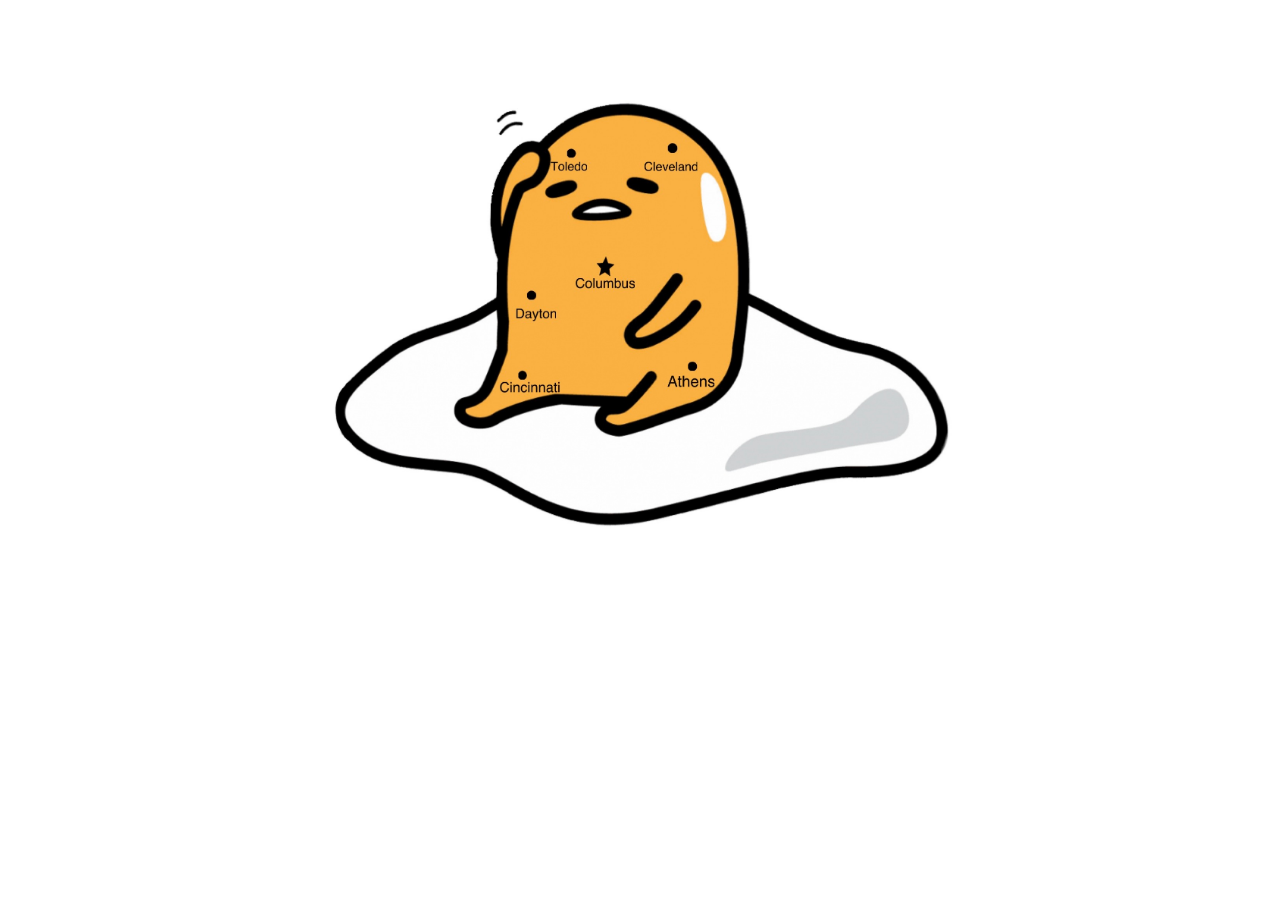
==== index.html @ 2021e165 "initial html and css of gudetama map" ====
<!DOCTYPE html>
<html lang="en" dir="ltr">
  <head>
    <meta charset="utf-8">
    <meta name="viewport" content="width=device-width">
    <meta name="description" content="gudetama web design project">
    <meta name="keywords" content="gudetama, web design, project">
    <meta name="author" content="amy, jacob, emily">
    <title>Gudetama Travels</title>
    <link rel="stylesheet" href="./css/style.css">
  </head>
  <body>
    <center><img src="images\IMG_0169.JPG" alt="gudetama"></center>
  </body>
---- css/style.css ----
body {
  background-color: white;
}

img{
  width: 50%;
}
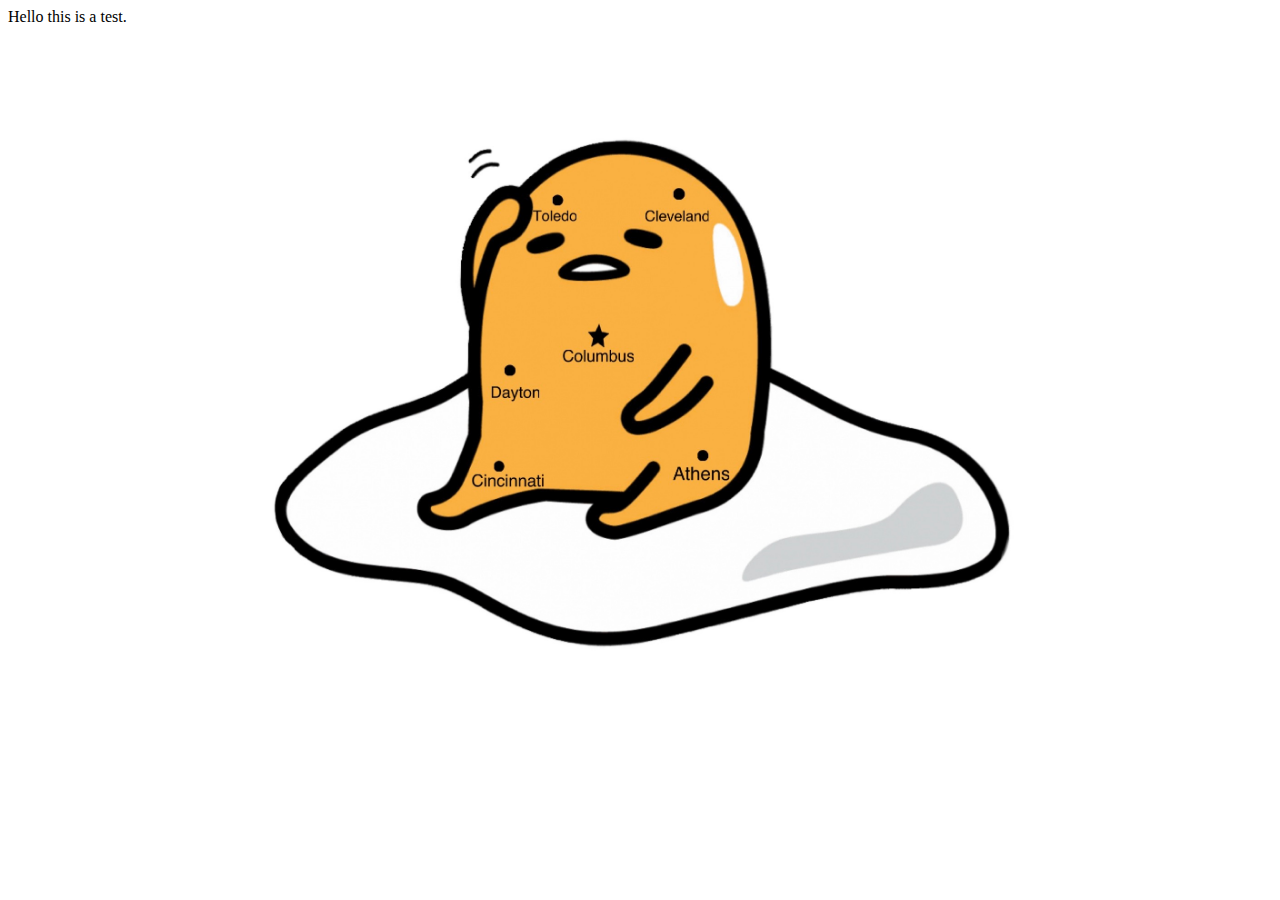
==== commit d3362078: "I like food" ====
--- a/index.html
+++ b/index.html
@@ -10,5 +10,6 @@
     <link rel="stylesheet" href="./css/style.css">
   </head>
   <body>
+      Hello this is a test.
     <center><img src="images\IMG_0169.JPG" alt="gudetama"></center>
   </body>
--- a/css/style.css
+++ b/css/style.css
@@ -3,5 +3,5 @@
 }
 
 img{
-  width: 50%;
+  width: 60%;
 }
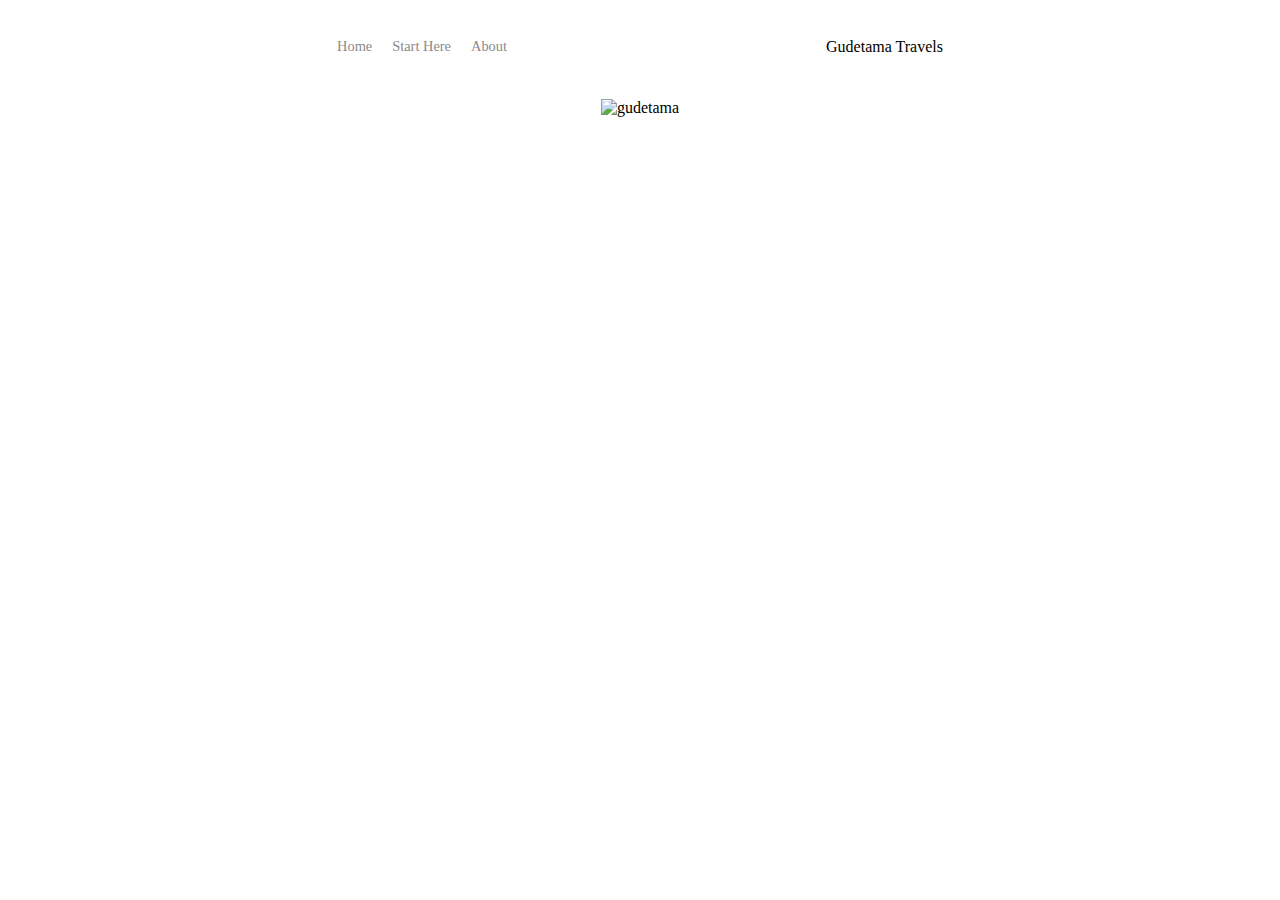
==== commit 0423c93a: "CSS sheet, about and start here page, updated index.html, added new font" ====
--- a/index.html
+++ b/index.html
@@ -9,7 +9,41 @@
     <title>Gudetama Travels</title>
     <link rel="stylesheet" href="./css/style.css">
   </head>
-  <body>
-      Hello this is a test.
-    <center><img src="images\IMG_0169.JPG" alt="gudetama"></center>
-  </body>
+    <body>
+        <div class="container">
+
+        <div class="nav-wrapper">
+
+                <div class="left-side">
+
+                    <div class="nav-link-wrapper">
+                        <a href="index.html">Home</a>
+                    </div>
+
+                    <div class="nav-link-wrapper">
+                        <a href="startHere.html"> Start Here</a>
+                    </div>
+
+                    <div class="nav-link-wrapper">
+                        <a href="about.html"> About</a>
+                    </div>
+
+                </div>
+
+                <div class="right-side">
+
+                    <div class="brand">
+                        <div> Gudetama Travels</div>
+
+                    </div>
+
+                </div>
+
+            </div>
+    
+        </div>
+
+        <center><img src="images\gudetamaMap.JPG" alt="gudetama"></center>
+
+    </body>
+</html>
--- a/css/style.css
+++ b/css/style.css
@@ -1,7 +1,67 @@
+/* Master Styles */
+
 body {
-  background-color: white;
+    margin: 0px;
+    background-color: white;
+
 }
 
+.container {
+    display: grid;
+    grid-template-columns: 1fr;
+}
+
+/* Font Style */
+
+@font-face { font-family: Gudetama; src: url(Fonts/Sile.ttf) format("truetype"); }
+.Gudetama {
+    font-family: Gudetama; font-size: 4.2em;
+}
+
+/* Nav Styles */
+
+.nav-wrapper {
+    display:flex;
+    justify-content: space-evenly;
+    padding: 38px;
+}
+
+.left-side {
+    display:flex;
+}
+
+.nav-wrapper > .left-side > div {
+    margin-right: 20px;
+    font-size: 0.9em;
+    font-family: Gudetama;
+    /* text-transform: uppercase; */
+
+}
+
+.nav-link-wrapper {
+    height: 22px;
+    border-bottom: 1px solid transparent;
+    transition: border-bottom 0.5s;
+}
+
+.nav-link-wrapper a { /* just grab the "a link" from nav wrapper */
+    color: #8a8a8a;
+    text-decoration: none;
+    transition: color 0.5s;
+}
+
+.nav-link-wrapper:hover { /* bottom border turns black on hover */
+    border-bottom: 1px solid black;
+    
+}
+
+.nav-link-wrapper a:hover { /* link turns black on hover */
+    color: black;
+}
+
+
+/* Other Styles */
+
 img{
-  width: 60%;
+  width: 50%;
 }
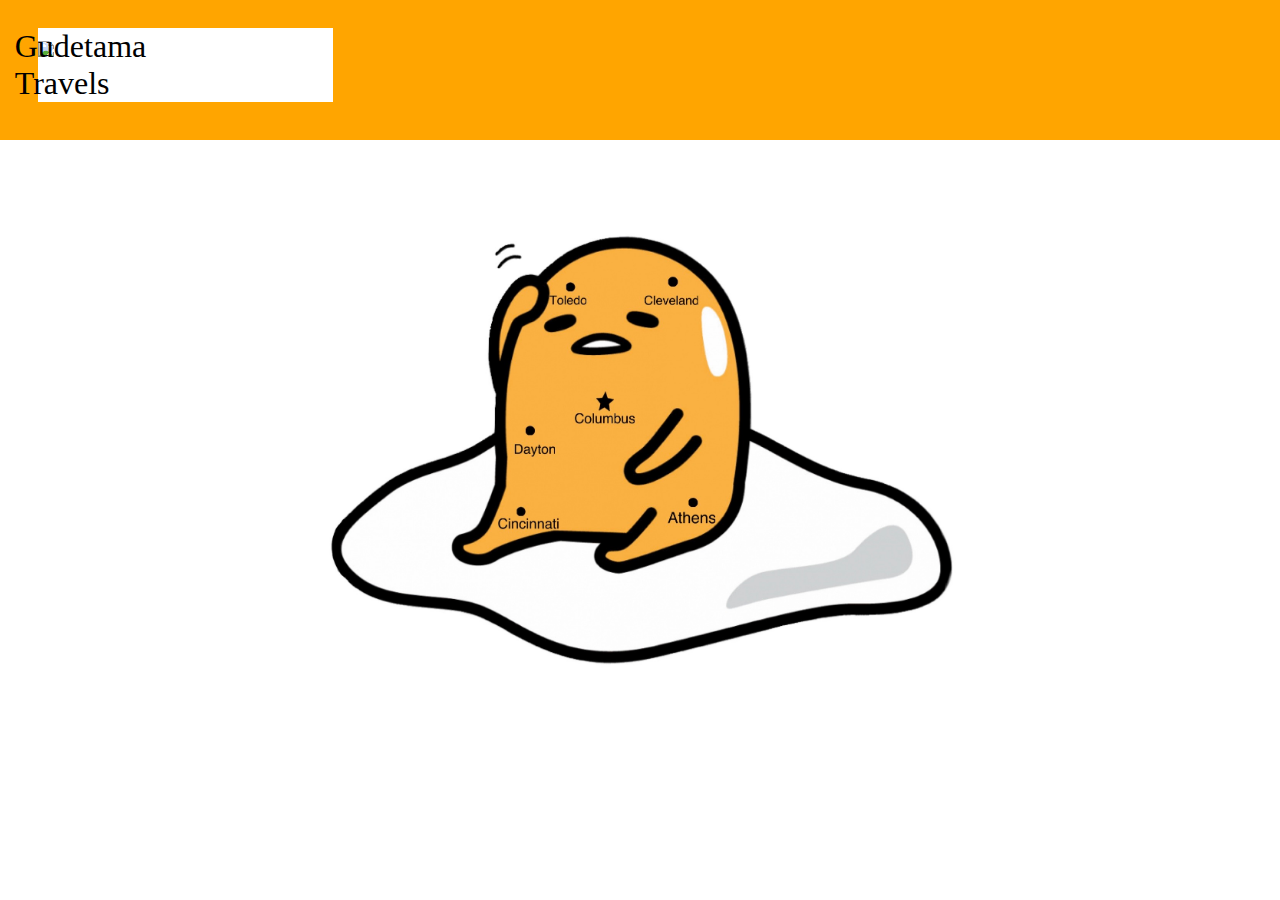
==== commit 46136587: "Nav bar updates" ====
--- a/index.html
+++ b/index.html
@@ -12,9 +12,22 @@
     <body>
         <div class="container">
 
-        <div class="nav-wrapper">
+            <div class="nav-wrapper">
 
                 <div class="left-side">
+                    
+                    <div class="logo">
+                        <img src="Images/gudetamaLogo.png"></a>
+                    </div>
+
+                    <div class="brand">
+                        <div> Gudetama Travels</div>
+
+                    </div>
+
+                </div>
+
+                <div class="right-side">
 
                     <div class="nav-link-wrapper">
                         <a href="index.html">Home</a>
@@ -30,15 +43,6 @@
 
                 </div>
 
-                <div class="right-side">
-
-                    <div class="brand">
-                        <div> Gudetama Travels</div>
-
-                    </div>
-
-                </div>
-
             </div>
     
         </div>
--- a/css/style.css
+++ b/css/style.css
@@ -13,27 +13,44 @@
 
 /* Font Style */
 
-@font-face { font-family: Gudetama; src: url(Fonts/Sile.ttf) format("truetype"); }
-.Gudetama {
-    font-family: Gudetama; font-size: 4.2em;
-}
+@font-face { font-family: sile; src: url(sile.ttf);}
+
 
 /* Nav Styles */
 
 .nav-wrapper {
-    display:flex;
-    justify-content: space-evenly;
+    display: flex;
     padding: 38px;
+    background-color: orange;
+    padding-bottom: -1000px;
+}
+
+.logo { 
+    margin-right: -40px;
+    margin-bottom: -200px;
+    width: 8%;
 }
 
 .left-side {
+    display: flex;
+    margin-top: -10px;
+    font-size: 2em;
+    font-family: sile;
+    background-color: white;
+    padding-right: 85px;
+    
+}
+.right-side {
     display:flex;
+    margin-left: -800px;   
+
 }
 
-.nav-wrapper > .left-side > div {
+.nav-wrapper > .right-side > div {
     margin-right: 20px;
-    font-size: 0.9em;
-    font-family: Gudetama;
+    font-size: 1.3em;
+    font-family: sile;
+    
     /* text-transform: uppercase; */
 
 }
@@ -45,7 +62,7 @@
 }
 
 .nav-link-wrapper a { /* just grab the "a link" from nav wrapper */
-    color: #8a8a8a;
+    color:black;
     text-decoration: none;
     transition: color 0.5s;
 }
@@ -56,7 +73,7 @@
 }
 
 .nav-link-wrapper a:hover { /* link turns black on hover */
-    color: black;
+    color: orange;
 }
 
 
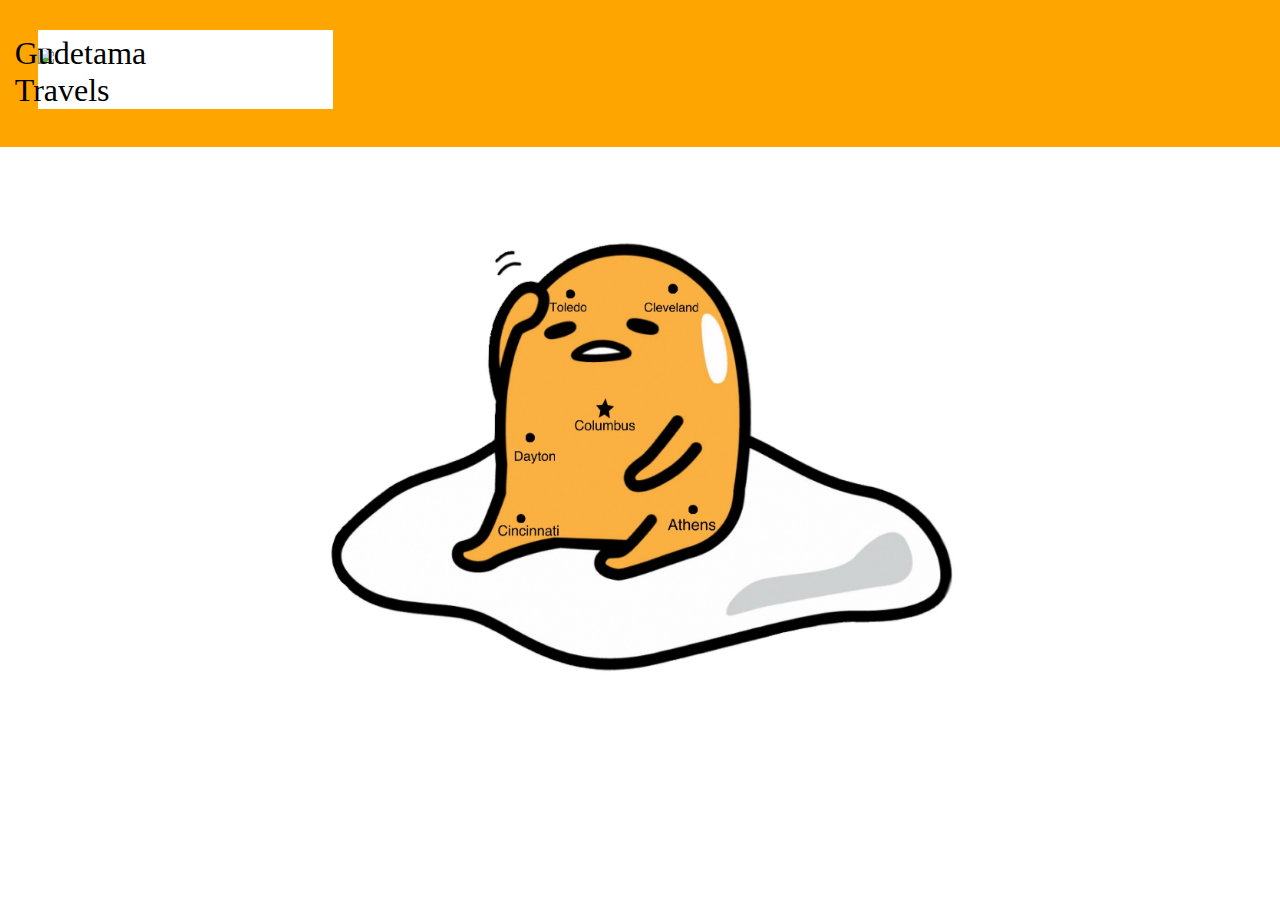
==== commit 9c25727f: "nav bar spacing" ====
--- a/index.html
+++ b/index.html
@@ -38,6 +38,14 @@
                     </div>
 
                     <div class="nav-link-wrapper">
+                        <a href="diary.html">Diary</a>
+                    </div>
+
+                    <div class="nav-link-wrapper">
+                        <a href="askGud.html">Ask Gudetama!</a>
+                    </div>
+
+                    <div class="nav-link-wrapper">
                         <a href="about.html"> About</a>
                     </div>
 
--- a/css/style.css
+++ b/css/style.css
@@ -22,7 +22,7 @@
     display: flex;
     padding: 38px;
     background-color: orange;
-    padding-bottom: -1000px;
+    
 }
 
 .logo { 
@@ -33,23 +33,26 @@
 
 .left-side {
     display: flex;
-    margin-top: -10px;
+    margin-top: -8px;
     font-size: 2em;
     font-family: sile;
     background-color: white;
     padding-right: 85px;
+    padding-top:5px;
     
 }
 .right-side {
     display:flex;
-    margin-left: -800px;   
+    margin-left: -950px;   
 
 }
 
 .nav-wrapper > .right-side > div {
-    margin-right: 20px;
+    margin-right: 40px;
     font-size: 1.3em;
     font-family: sile;
+    padding-top: 3px;
+    
     
     /* text-transform: uppercase; */
 
@@ -61,6 +64,10 @@
     transition: border-bottom 0.5s;
 }
 
+.border-bottom {
+    margin-bottom: -5px;
+}
+
 .nav-link-wrapper a { /* just grab the "a link" from nav wrapper */
     color:black;
     text-decoration: none;
@@ -68,7 +75,7 @@
 }
 
 .nav-link-wrapper:hover { /* bottom border turns black on hover */
-    border-bottom: 1px solid black;
+    border-bottom: 1px solid orange;
     
 }
 
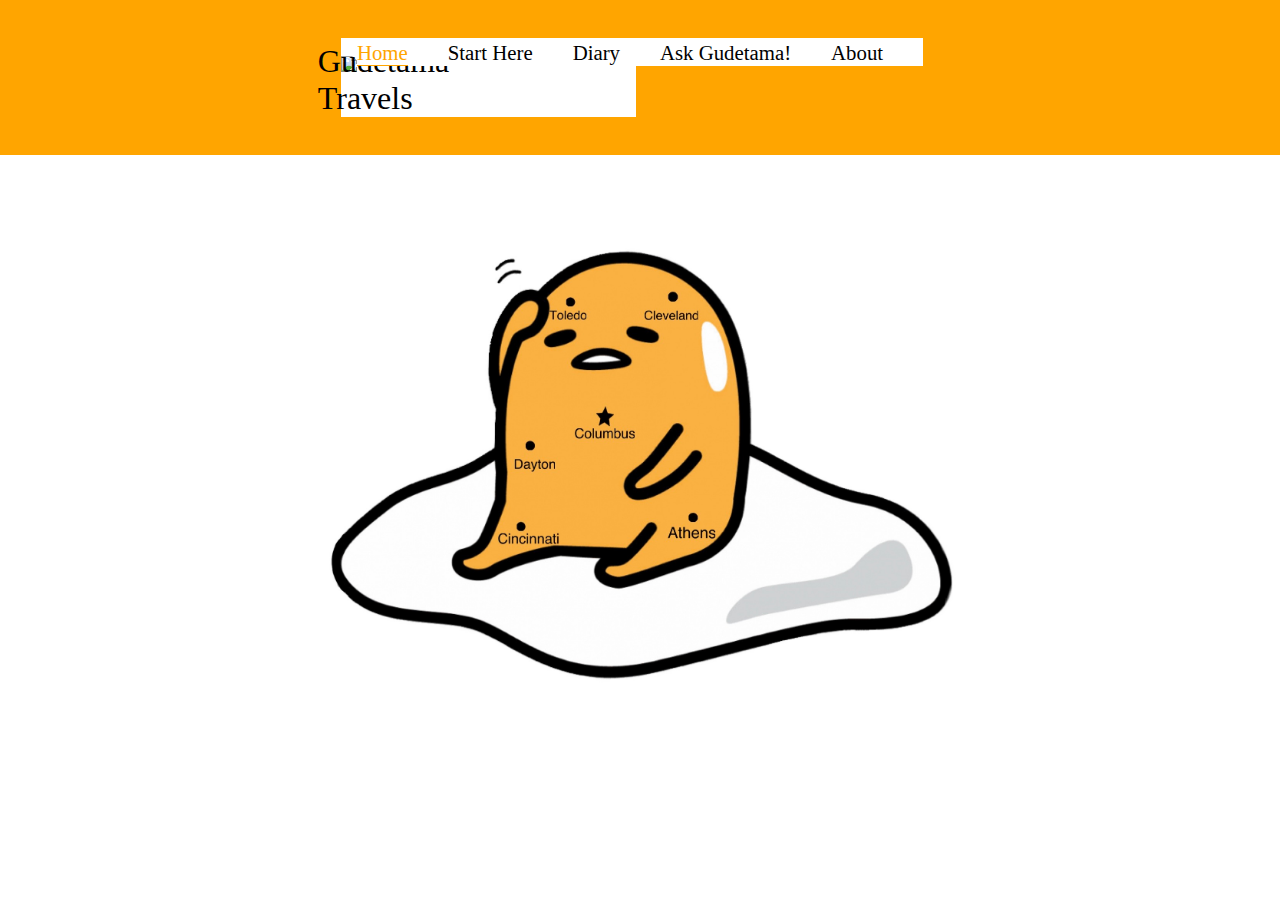
==== commit 867400c7: "The nav bar might be fixed holy cow!" ====
--- a/index.html
+++ b/index.html
@@ -27,9 +27,8 @@
 
                 </div>
 
-                <div class="right-side">
-
-                    <div class="nav-link-wrapper">
+                <div class="center-side">
+                    <div class="nav-link-wrapper active-nav-link">
                         <a href="index.html">Home</a>
                     </div>
 
@@ -51,6 +50,10 @@
 
                 </div>
 
+                <div class="right-side">
+
+                </div>
+
             </div>
     
         </div>
--- a/css/style.css
+++ b/css/style.css
@@ -22,6 +22,7 @@
     display: flex;
     padding: 38px;
     background-color: orange;
+    justify-content: space-evenly;
     
 }
 
@@ -33,7 +34,7 @@
 
 .left-side {
     display: flex;
-    margin-top: -8px;
+    
     font-size: 2em;
     font-family: sile;
     background-color: white;
@@ -41,18 +42,35 @@
     padding-top:5px;
     
 }
-.right-side {
-    display:flex;
-    margin-left: -950px;   
+.center-side {
+    position: absolute;
+    justify-content: center;
+    display: inline-flex;
+    background-color: white;
 
 }
 
-.nav-wrapper > .right-side > div {
+.center-side a {
+    
+    margin-right: auto;
+    margin-left:auto;
+}
+
+.nav-wrapper > .center-side > div {
+    
     margin-right: 40px;
     font-size: 1.3em;
     font-family: sile;
     padding-top: 3px;
-    
+}
+
+.active-nav-link {
+    border-bottom: 1.5px solid orange;
+}
+
+.active-nav-link a {
+    color: orange !important;
+}
     
     /* text-transform: uppercase; */
 
